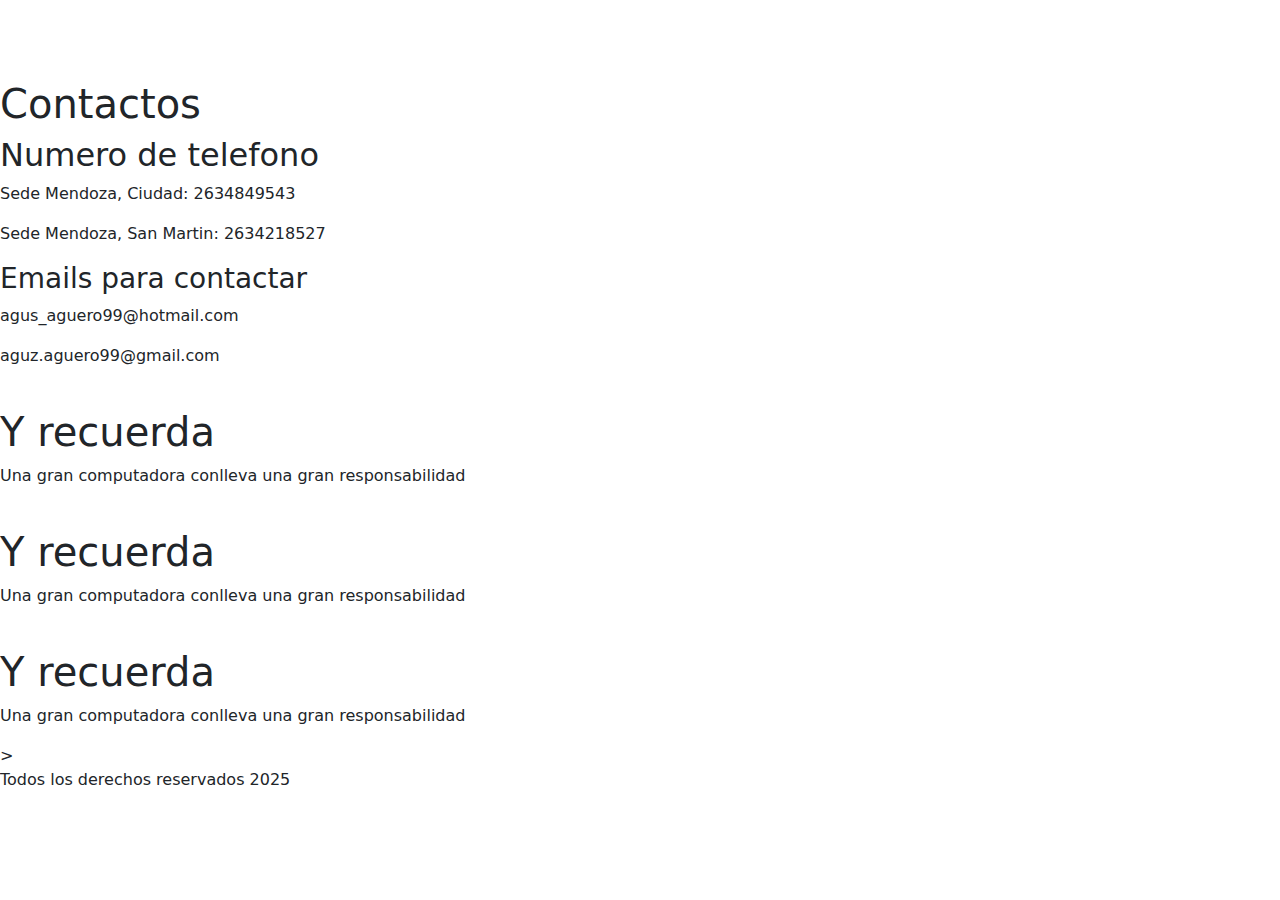
==== pages/contacto.html @ b740a6b9 "nuevos cambios en los archivos" ====
<!DOCTYPE html>
<html lang="en">
<head>
    <meta charset="UTF-8">
    <meta name="viewport" content="width=device-width, initial-scale=1.0">
    <link href="https://cdn.jsdelivr.net/npm/bootstrap@5.3.3/dist/css/bootstrap.min.css" rel="stylesheet" integrity="sha384-QWTKZyjpPEjISv5WaRU9OFeRpok6YctnYmDr5pNlyT2bRjXh0JMhjY6hW+ALEwIH" crossorigin="anonymous">
    <link rel="stylesheet" href="../css/main.css">
    <title>Contacto</title>
</head>
<body>

    <header>

        <img src="../img/contactos.jpg" alt="">

        <nav class="navbar navbar-expand-lg navbar-dark black-bg">
            <div class="container-fluid">
                <a class="navbar-brand colorhome-bg" href="../index.html">Pagina Principal</a>
              <button class="navbar-toggler" type="button" data-bs-toggle="collapse" data-bs-target="#navbarSupportedContent" aria-controls="navbarSupportedContent" aria-expanded="false" aria-label="Toggle navigation">
                <span class="navbar-toggler-icon"></span>
              </button>
              <div class="collapse navbar-collapse" id="navbarSupportedContent">
                <ul class="navbar-nav me-auto mb-2 mb-lg-0">
                  <li class="nav-item">
                    <a class="nav-link colorcontactos-bg" aria-current="page" href="../pages/contacto.html">Contactos</a>
                  </li>
                  <li class="nav-item dropdown">
                    <a class="nav-link dropdown-toggle colormas-bg" href="#" role="button" data-bs-toggle="dropdown" aria-expanded="false">
                     Articulos
                    </a>
                    <ul class="dropdown-menu menu-bg">
                      <li><a class="dropdown-item" href="../pages/perifericos.html">Perifericos</a></li>
                      <li><a class="dropdown-item" href="../pages/hardware.html">Hardware</a></li>
                      <li><a class="dropdown-item" href="../pages/monitores.html">Monitores</a></li>
                      <li><a class="dropdown-item" href="../pages/sillas.html">Sillas</a></li>
                    </ul>
                  </li>
                </ul>
              </div>
            </div>
          </nav>
    </header>

    <main>
        <div>
            <h1>Contactos</h1>
            <h2>Numero de telefono</h2>
            <p>Sede Mendoza, Ciudad: 2634849543</p>
            <p>Sede Mendoza, San Martin: 2634218527</p>
            <h3>Emails para contactar</h3>
            <p>agus_aguero99@hotmail.com</p>
            <p>aguz.aguero99@gmail.com</p>
        </div>

    </main>

    <section>

        <div>
            <img src="../img/logotipo.png" alt="">
            <h1>Y recuerda</h1>
            <p>Una gran computadora conlleva una gran responsabilidad</p>
        </div>

        <div>
            <img src="../img/logotipo-2.png" alt="">
            <h1>Y recuerda</h1>
            <p>Una gran computadora conlleva una gran responsabilidad</p>
        </div>

        <div>
            <img src="../img/logotipo-3.png" alt="">
            <h1>Y recuerda</h1>
            <p>Una gran computadora conlleva una gran responsabilidad</p>
        </div>
        
    </section>>

    <footer>
            <p>Todos los derechos reservados 2025</p>
    </footer>

    <script src="https://cdn.jsdelivr.net/npm/bootstrap@5.3.3/dist/js/bootstrap.bundle.min.js" integrity="sha384-YvpcrYf0tY3lHB60NNkmXc5s9fDVZLESaAA55NDzOxhy9GkcIdslK1eN7N6jIeHz" crossorigin="anonymous"></script>
</body>
</html>
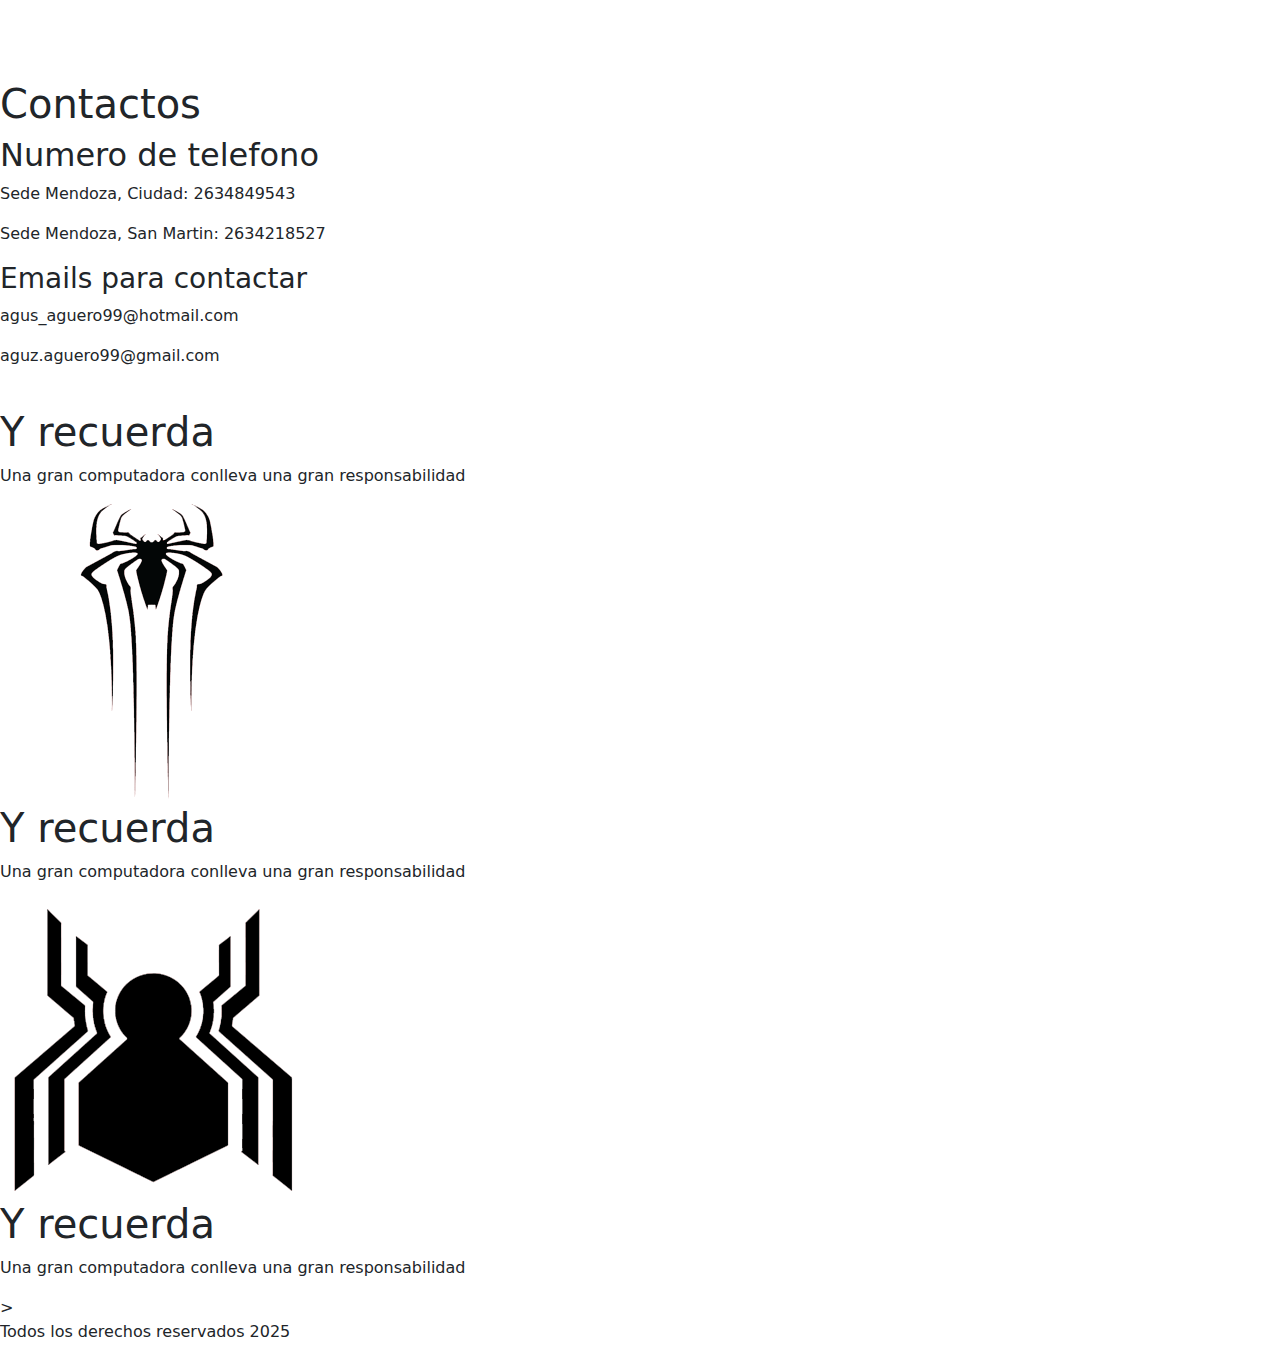
==== commit cef51634: "agregado css a style" ====
--- a/pages/contacto.html
+++ b/pages/contacto.html
@@ -63,13 +63,13 @@
         </div>
 
         <div>
-            <img src="../img/logotipo-2.png" alt="">
+            <img src="../img/logotipo2.png" alt="">
             <h1>Y recuerda</h1>
             <p>Una gran computadora conlleva una gran responsabilidad</p>
         </div>
 
         <div>
-            <img src="../img/logotipo-3.png" alt="">
+            <img src="../img/logotipo3.png" alt="">
             <h1>Y recuerda</h1>
             <p>Una gran computadora conlleva una gran responsabilidad</p>
         </div>
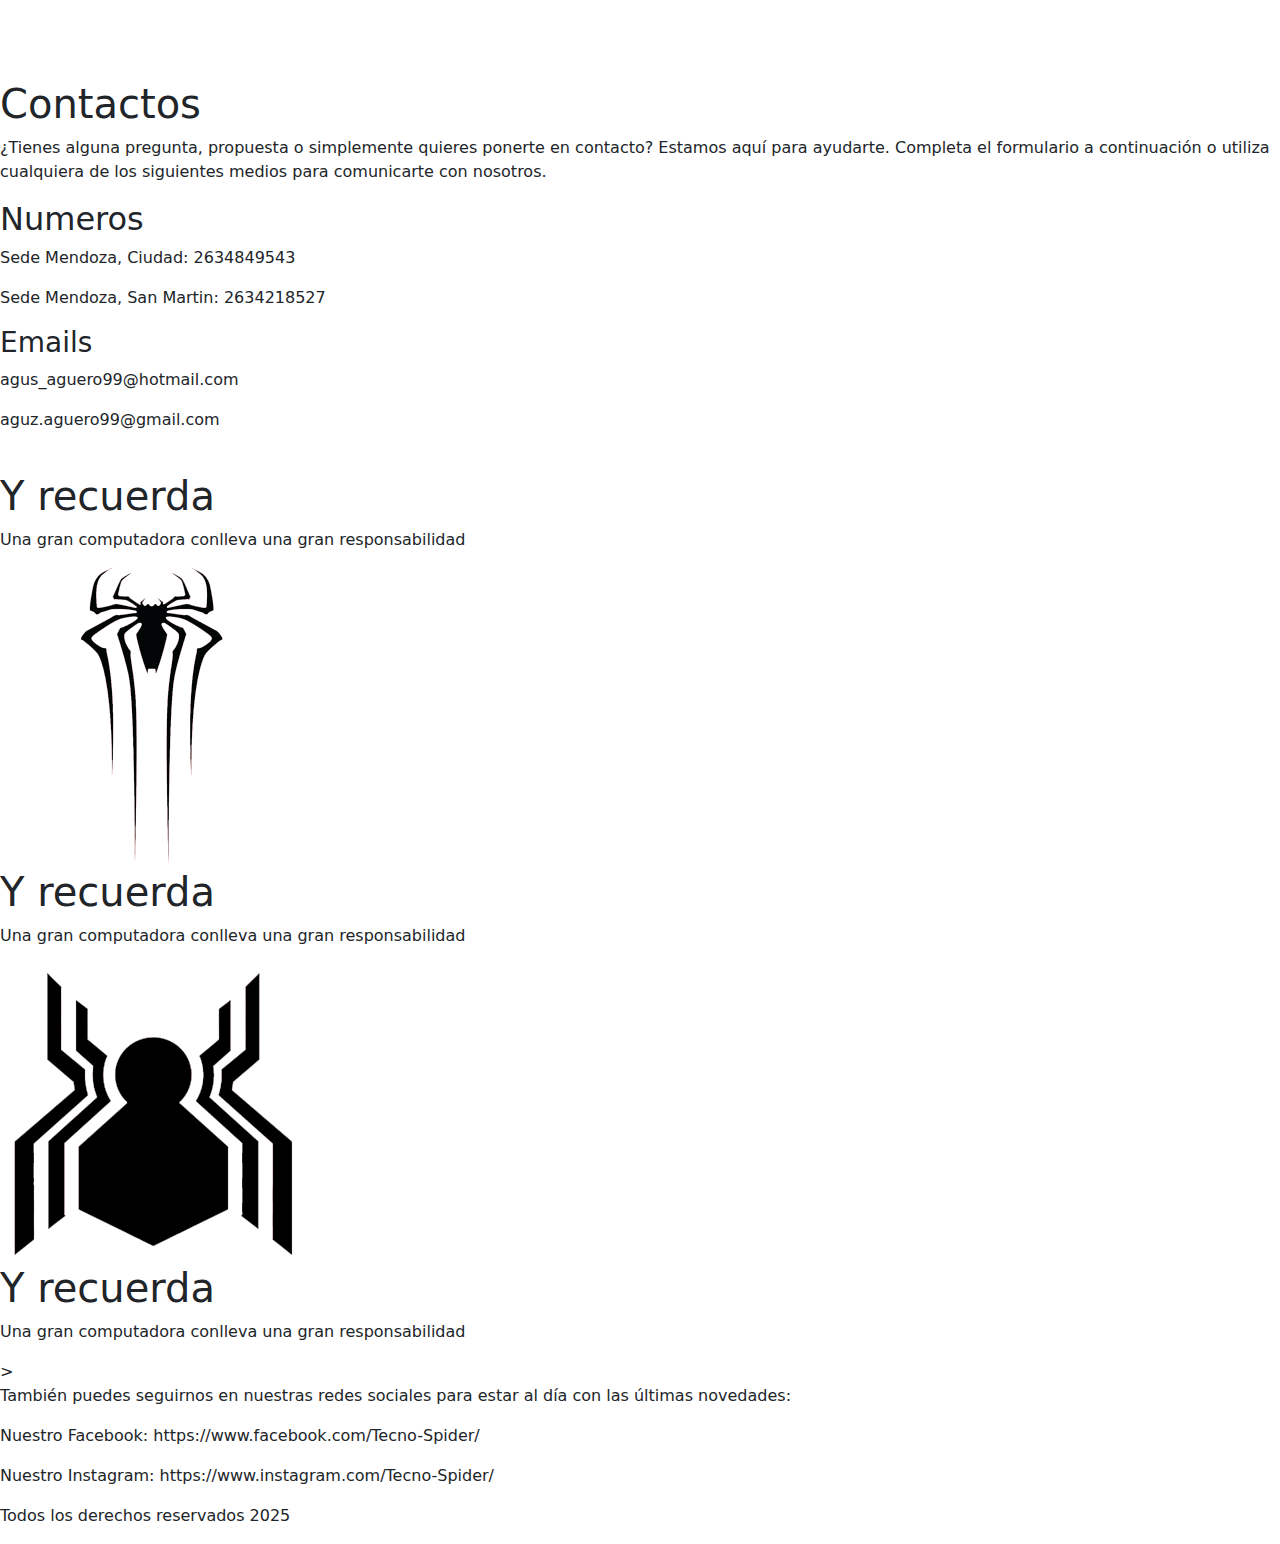
==== commit ed51c16a: "ultimo guardado" ====
--- a/pages/contacto.html
+++ b/pages/contacto.html
@@ -42,15 +42,19 @@
     </header>
 
     <main>
-        <div>
-            <h1>Contactos</h1>
-            <h2>Numero de telefono</h2>
+
+      <div>
+      <h1>Contactos</h1>
+
+      <p>¿Tienes alguna pregunta, propuesta o simplemente quieres ponerte en contacto? Estamos aquí para ayudarte. Completa el formulario a continuación o utiliza cualquiera de los siguientes medios para comunicarte con nosotros.</p>
+      
+            <h2>Numeros</h2>
             <p>Sede Mendoza, Ciudad: 2634849543</p>
             <p>Sede Mendoza, San Martin: 2634218527</p>
-            <h3>Emails para contactar</h3>
+            <h3>Emails</h3>
             <p>agus_aguero99@hotmail.com</p>
             <p>aguz.aguero99@gmail.com</p>
-        </div>
+       </div>
 
     </main>
 
@@ -77,7 +81,13 @@
     </section>>
 
     <footer>
-            <p>Todos los derechos reservados 2025</p>
+
+      <p>También puedes seguirnos en nuestras redes sociales para estar al día con las últimas novedades:</p>
+      <p>Nuestro Facebook: https://www.facebook.com/Tecno-Spider/</p>
+      <p>Nuestro Instagram: https://www.instagram.com/Tecno-Spider/</p>
+        <div>
+        <p>Todos los derechos reservados 2025</p>
+        </div>
     </footer>
 
     <script src="https://cdn.jsdelivr.net/npm/bootstrap@5.3.3/dist/js/bootstrap.bundle.min.js" integrity="sha384-YvpcrYf0tY3lHB60NNkmXc5s9fDVZLESaAA55NDzOxhy9GkcIdslK1eN7N6jIeHz" crossorigin="anonymous"></script>
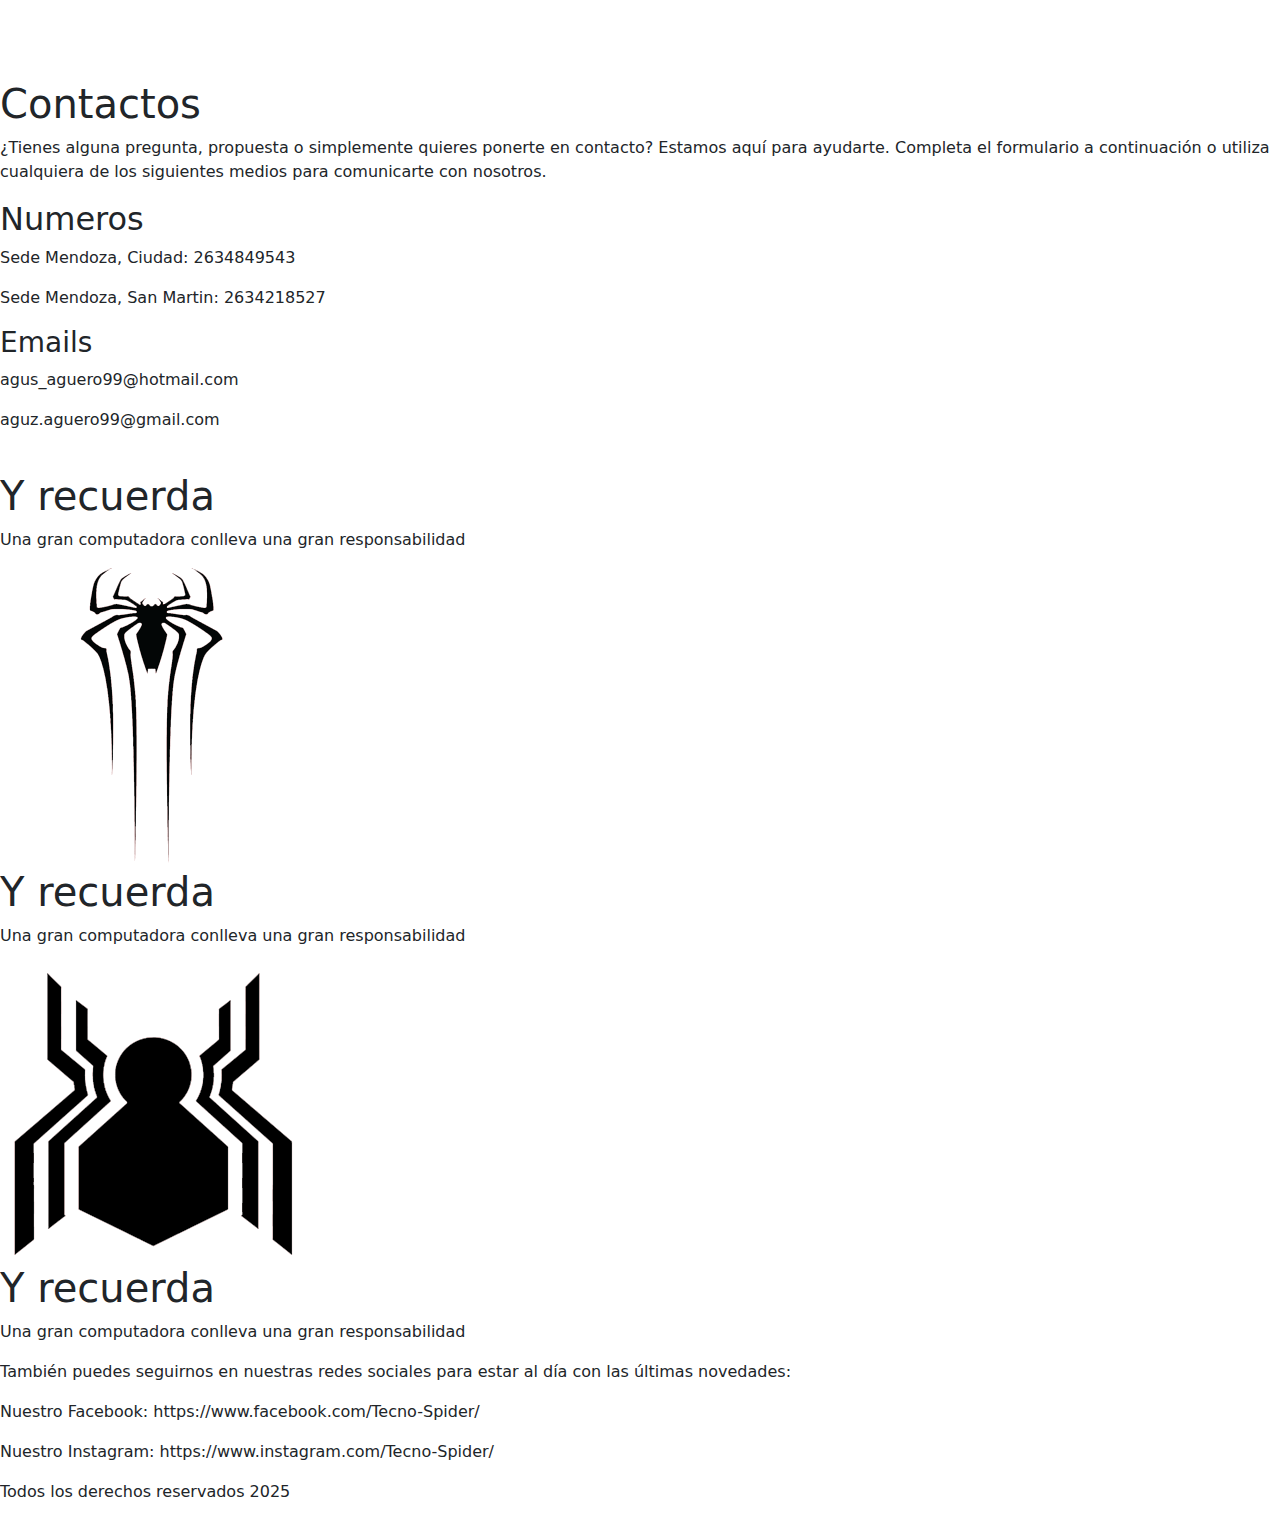
==== commit c6d7ffe6: "intento de ultima entrega" ====
--- a/pages/contacto.html
+++ b/pages/contacto.html
@@ -60,25 +60,25 @@
 
     <section>
 
-        <div>
-            <img src="../img/logotipo.png" alt="">
-            <h1>Y recuerda</h1>
-            <p>Una gran computadora conlleva una gran responsabilidad</p>
-        </div>
+      <div>
+          <img src="../img/logotipo.png" alt="">
+          <h1>Y recuerda</h1>
+          <p>Una gran computadora conlleva una gran responsabilidad</p>
+      </div>
 
-        <div>
-            <img src="../img/logotipo2.png" alt="">
-            <h1>Y recuerda</h1>
-            <p>Una gran computadora conlleva una gran responsabilidad</p>
-        </div>
+      <div>
+          <img src="../img/logotipo2.png" alt="">
+          <h1>Y recuerda</h1>
+          <p>Una gran computadora conlleva una gran responsabilidad</p>
+      </div>
 
-        <div>
-            <img src="../img/logotipo3.png" alt="">
-            <h1>Y recuerda</h1>
-            <p>Una gran computadora conlleva una gran responsabilidad</p>
-        </div>
-        
-    </section>>
+      <div>
+          <img src="../img/logotipo3.png" alt="">
+          <h1>Y recuerda</h1>
+          <p>Una gran computadora conlleva una gran responsabilidad</p>
+      </div>
+      
+  </section>
 
     <footer>
 
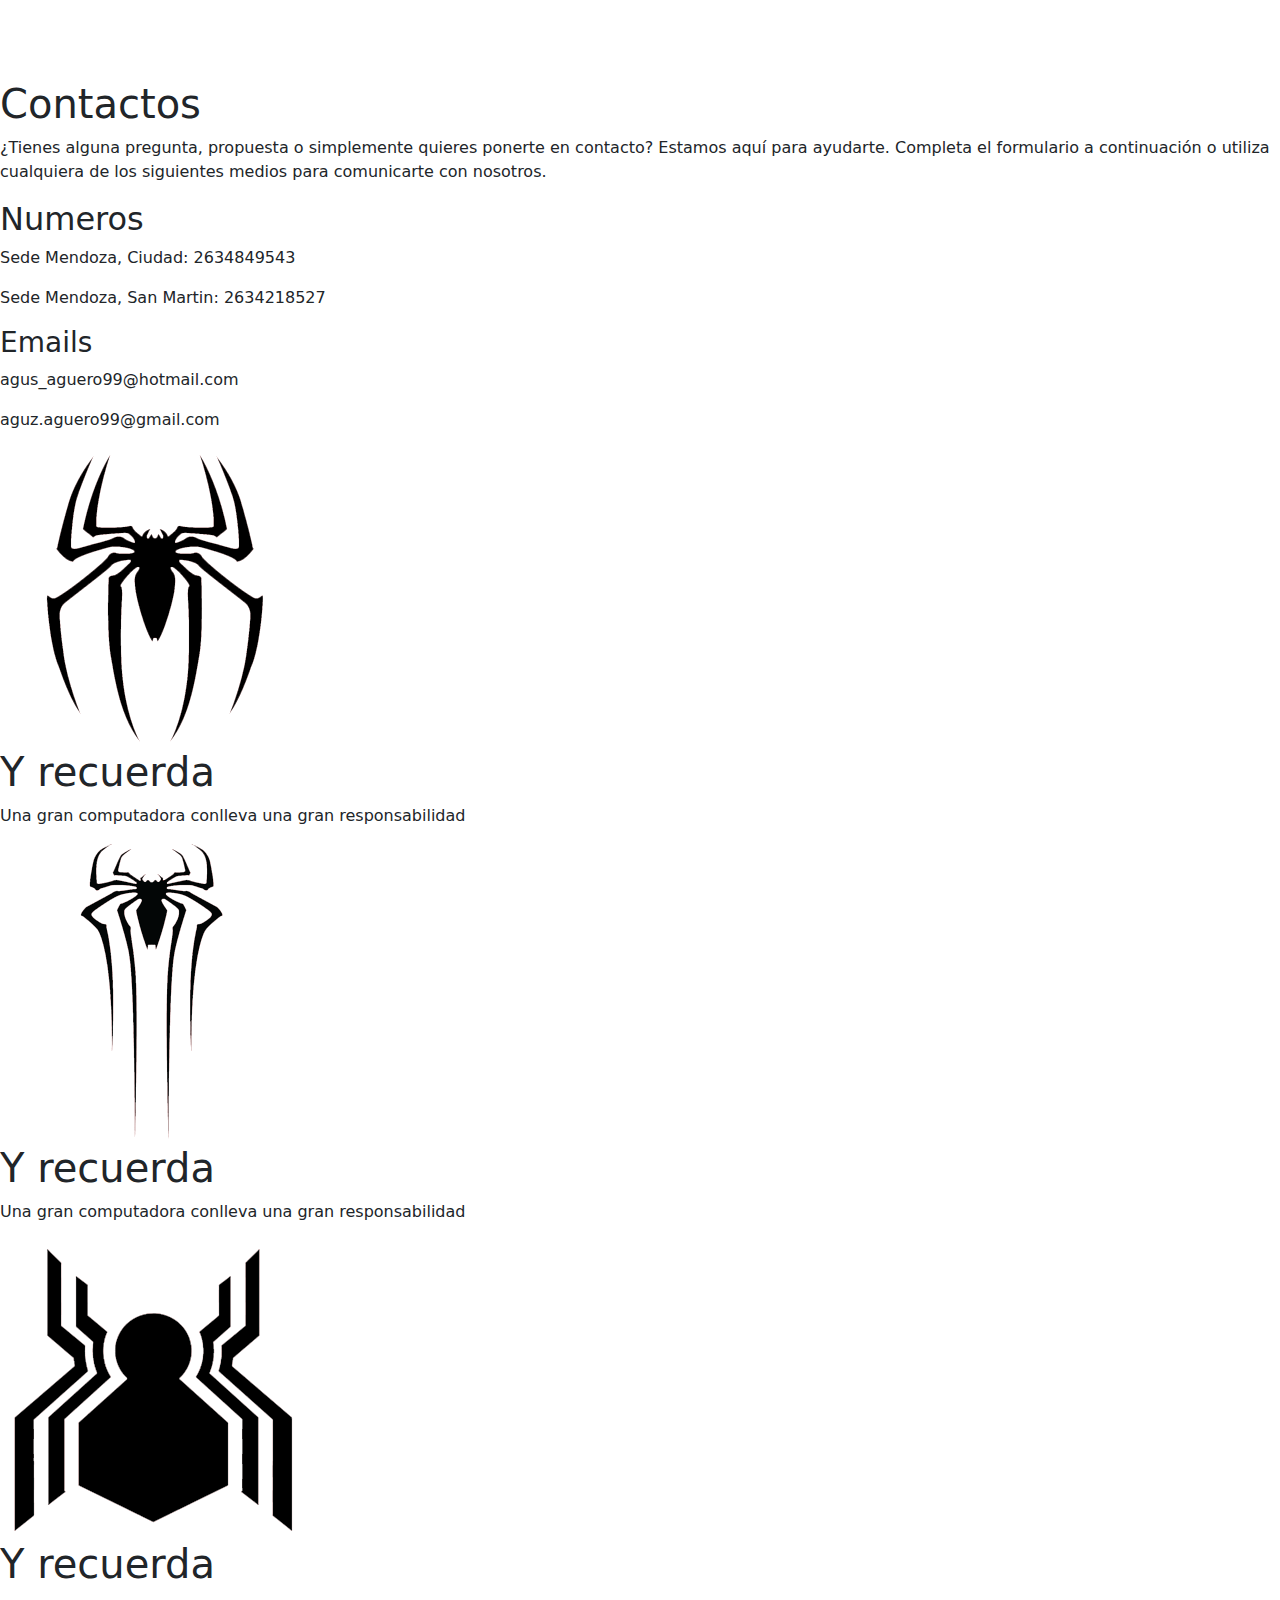
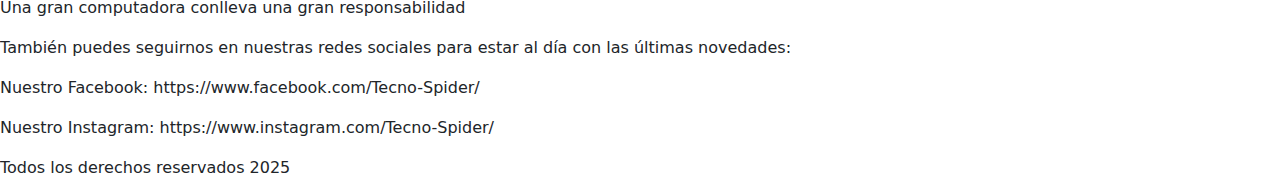
==== commit dfe6a147: "intento del ultimo trabajo" ====
--- a/pages/contacto.html
+++ b/pages/contacto.html
@@ -61,7 +61,7 @@
     <section>
 
       <div>
-          <img src="../img/logotipo.png" alt="">
+          <img src="../img/logotipo1.png" alt="">
           <h1>Y recuerda</h1>
           <p>Una gran computadora conlleva una gran responsabilidad</p>
       </div>
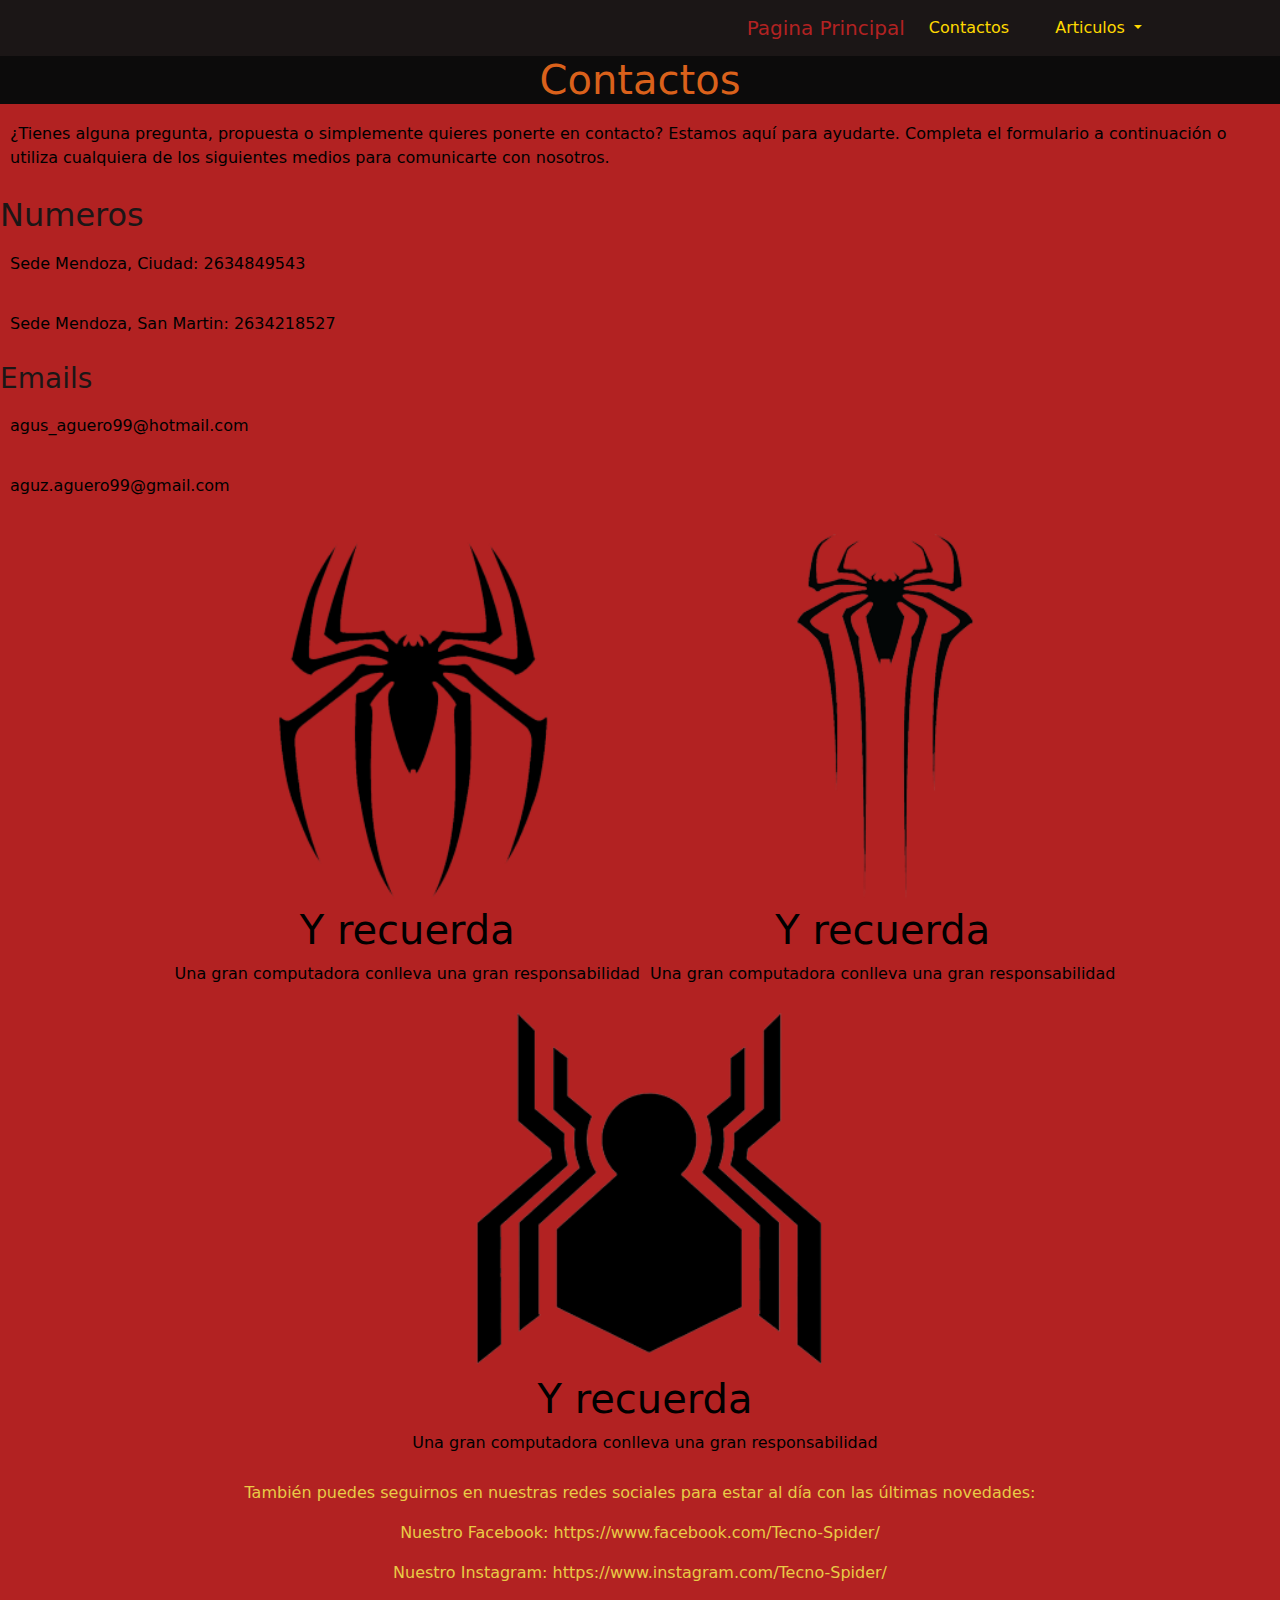
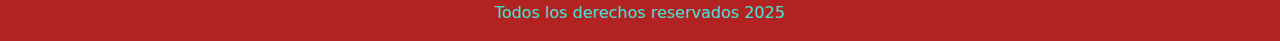
==== commit 2b7715fc: "cambios en nombres" ====
--- a/pages/contacto.html
+++ b/pages/contacto.html
@@ -4,7 +4,7 @@
     <meta charset="UTF-8">
     <meta name="viewport" content="width=device-width, initial-scale=1.0">
     <link href="https://cdn.jsdelivr.net/npm/bootstrap@5.3.3/dist/css/bootstrap.min.css" rel="stylesheet" integrity="sha384-QWTKZyjpPEjISv5WaRU9OFeRpok6YctnYmDr5pNlyT2bRjXh0JMhjY6hW+ALEwIH" crossorigin="anonymous">
-    <link rel="stylesheet" href="../css/main.css">
+    <link rel="stylesheet" href="../CSS/main.css">
     <title>Contacto</title>
 </head>
 <body>
--- a/CSS/main.css
+++ b/CSS/main.css
@@ -0,0 +1,155 @@
+/* reset */
+* {
+  margin: 0;
+  padding: 0;
+  box-sizing: border-box;
+}
+
+body {
+  background-color: firebrick;
+}
+
+main h1 {
+  color: rgb(179, 80, 80);
+}
+
+.black-bg {
+  background-color: #1b1616;
+}
+
+.black-bg div .colorhome-bg {
+  color: firebrick;
+}
+
+.black-bg div .colorcontactos-bg {
+  color: rgb(255, 217, 0);
+}
+
+.black-bg div div ul li .colormas-bg {
+  color: rgb(255, 217, 0);
+}
+
+.black-bg div div ul li .menu-bg {
+  background-color: goldenrod;
+}
+
+.black-bg div div ul li .menu-bg .a-mini:active {
+  background-color: gold;
+}
+
+.black-bg div div ul li .menu-bg .a-mini:hover {
+  background-color: rgb(248, 228, 115);
+}
+
+/* estilos de header */
+header {
+  background-color: #1b1616;
+  display: flex;
+  justify-content: space-around;
+  align-items: center;
+  padding-right: 20px;
+  flex-wrap: wrap;
+}
+header nav {
+  color: goldenrod;
+}
+header nav ul {
+  list-style: none;
+  display: flex;
+  gap: 30px;
+}
+header nav ul li {
+  text-decoration: none;
+  display: flex;
+}
+header nav ul li a {
+  color: goldenrod;
+  text-decoration: none;
+  display: flex;
+}
+header img {
+  display: flex;
+  width: 35%;
+}
+header h1 {
+  color: firebrick;
+}
+
+/* estilos de main */
+main {
+  flex-wrap: wrap;
+  display: flex;
+}
+main div {
+  color: rgb(214, 182, 0);
+  display: inline-block;
+}
+main div p {
+  color: black;
+}
+main h1 {
+  text-align: center;
+  color: rgb(218, 97, 27);
+  background-color: #0c0b0b;
+}
+main h2 {
+  color: #1b1616;
+}
+main h3 {
+  color: #1b1616;
+}
+main .textos {
+  text-align: center;
+}
+main .textos .boton {
+  color: palegoldenrod;
+}
+main p {
+  color: rgb(27, 30, 39);
+  padding: 10px;
+}
+
+/* estilos de section */
+section {
+  color: black;
+  background-color: firebrick;
+  display: flex;
+  padding: 10px;
+  justify-content: center;
+  flex-wrap: wrap;
+}
+section div {
+  display: flex;
+  flex-direction: column;
+  align-items: center;
+  margin-left: 10px;
+}
+section div img {
+  width: 80%;
+}
+
+/* pie de pagina */
+footer p {
+  text-align: center;
+  flex-wrap: wrap;
+  color: rgb(233, 203, 70);
+}
+
+footer div p {
+  text-align: center;
+  flex-wrap: wrap;
+  color: turquoise;
+}
+
+@media screen and (min-width: 768px) and (max-width: 1023px) {
+  header {
+    justify-content: space-around;
+  }
+}
+@media screen and (min-width: 1024px) {
+  header {
+    justify-content: space-around;
+  }
+}
+
+/*# sourceMappingURL=main.css.map */
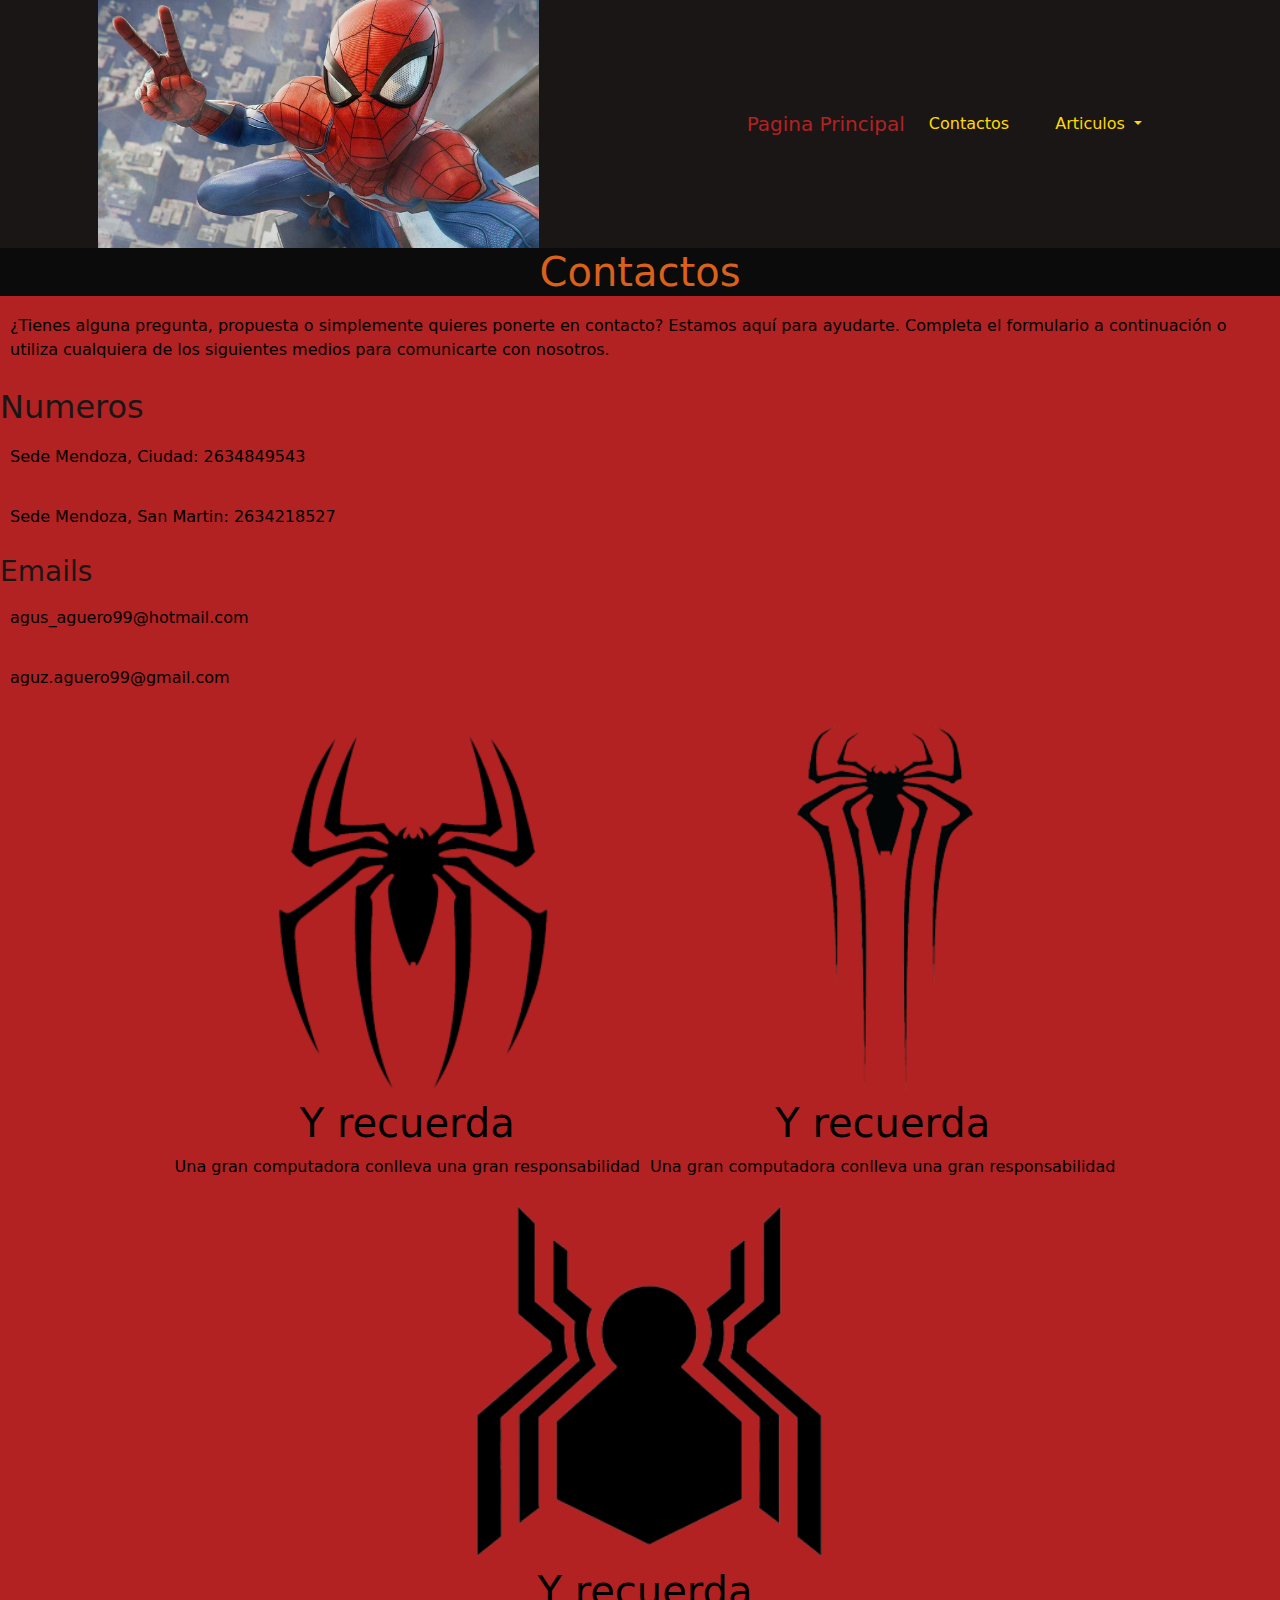
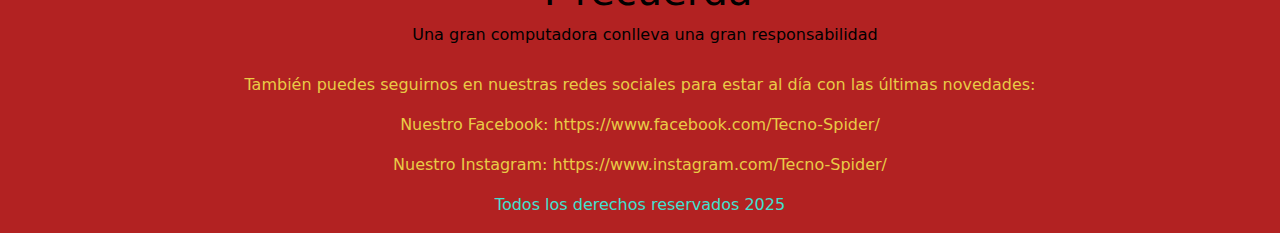
==== commit 046400cd: "cambios en el nombre de imagenes" ====
--- a/pages/contacto.html
+++ b/pages/contacto.html
@@ -11,7 +11,7 @@
 
     <header>
 
-        <img src="../img/contactos.jpg" alt="">
+        <img src="../img/Contactos.jpg" alt="">
 
         <nav class="navbar navbar-expand-lg navbar-dark black-bg">
             <div class="container-fluid">
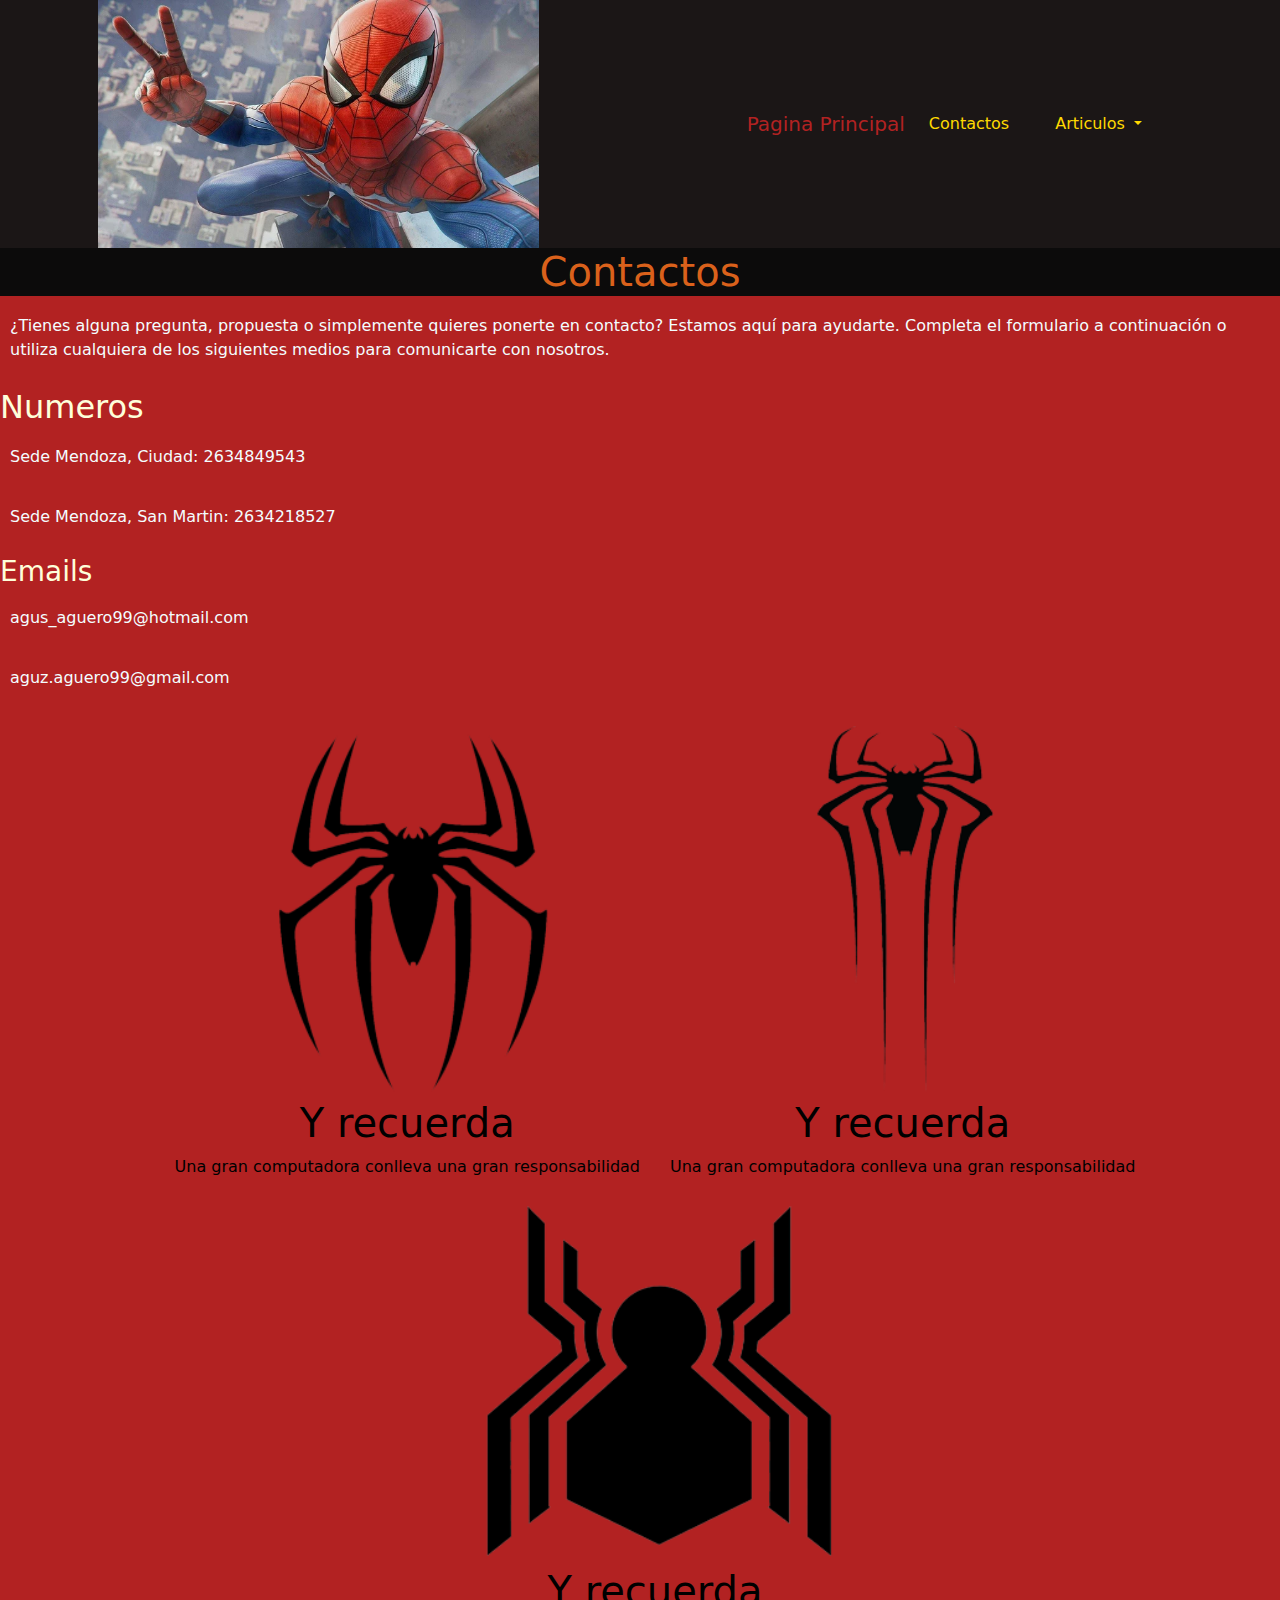
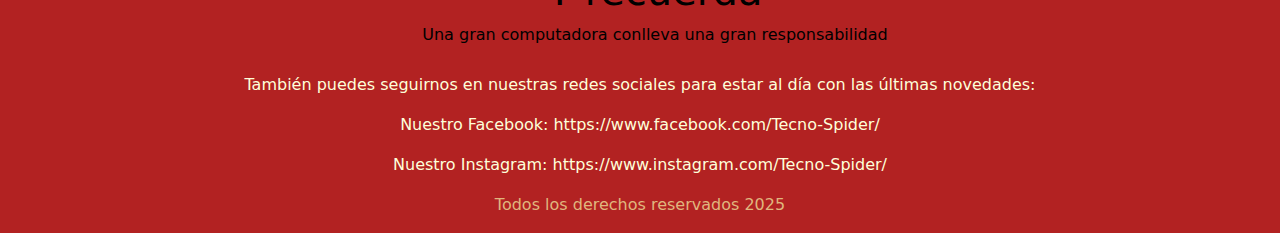
==== commit b5964533: "ultimos cambios" ====
--- a/pages/contacto.html
+++ b/pages/contacto.html
@@ -44,7 +44,7 @@
     <main>
 
       <div>
-      <h1>Contactos</h1>
+           <h1>Contactos</h1>
 
       <p>¿Tienes alguna pregunta, propuesta o simplemente quieres ponerte en contacto? Estamos aquí para ayudarte. Completa el formulario a continuación o utiliza cualquiera de los siguientes medios para comunicarte con nosotros.</p>
       
--- a/CSS/main.css
+++ b/CSS/main.css
@@ -81,11 +81,11 @@
   display: flex;
 }
 main div {
-  color: rgb(214, 182, 0);
+  color: rgb(173, 245, 215);
   display: inline-block;
 }
 main div p {
-  color: black;
+  color: rgb(244, 253, 255);
 }
 main h1 {
   text-align: center;
@@ -93,10 +93,10 @@
   background-color: #0c0b0b;
 }
 main h2 {
-  color: #1b1616;
+  color: rgb(254, 255, 218);
 }
 main h3 {
-  color: #1b1616;
+  color: rgb(254, 255, 218);
 }
 main .textos {
   text-align: center;
@@ -105,7 +105,7 @@
   color: palegoldenrod;
 }
 main p {
-  color: rgb(27, 30, 39);
+  color: black;
   padding: 10px;
 }
 
@@ -123,6 +123,7 @@
   flex-direction: column;
   align-items: center;
   margin-left: 10px;
+  padding-left: 20px;
 }
 section div img {
   width: 80%;
@@ -132,13 +133,13 @@
 footer p {
   text-align: center;
   flex-wrap: wrap;
-  color: rgb(233, 203, 70);
+  color: rgb(254, 255, 218);
 }
 
 footer div p {
   text-align: center;
   flex-wrap: wrap;
-  color: turquoise;
+  color: rgb(224, 182, 126);
 }
 
 @media screen and (min-width: 768px) and (max-width: 1023px) {
